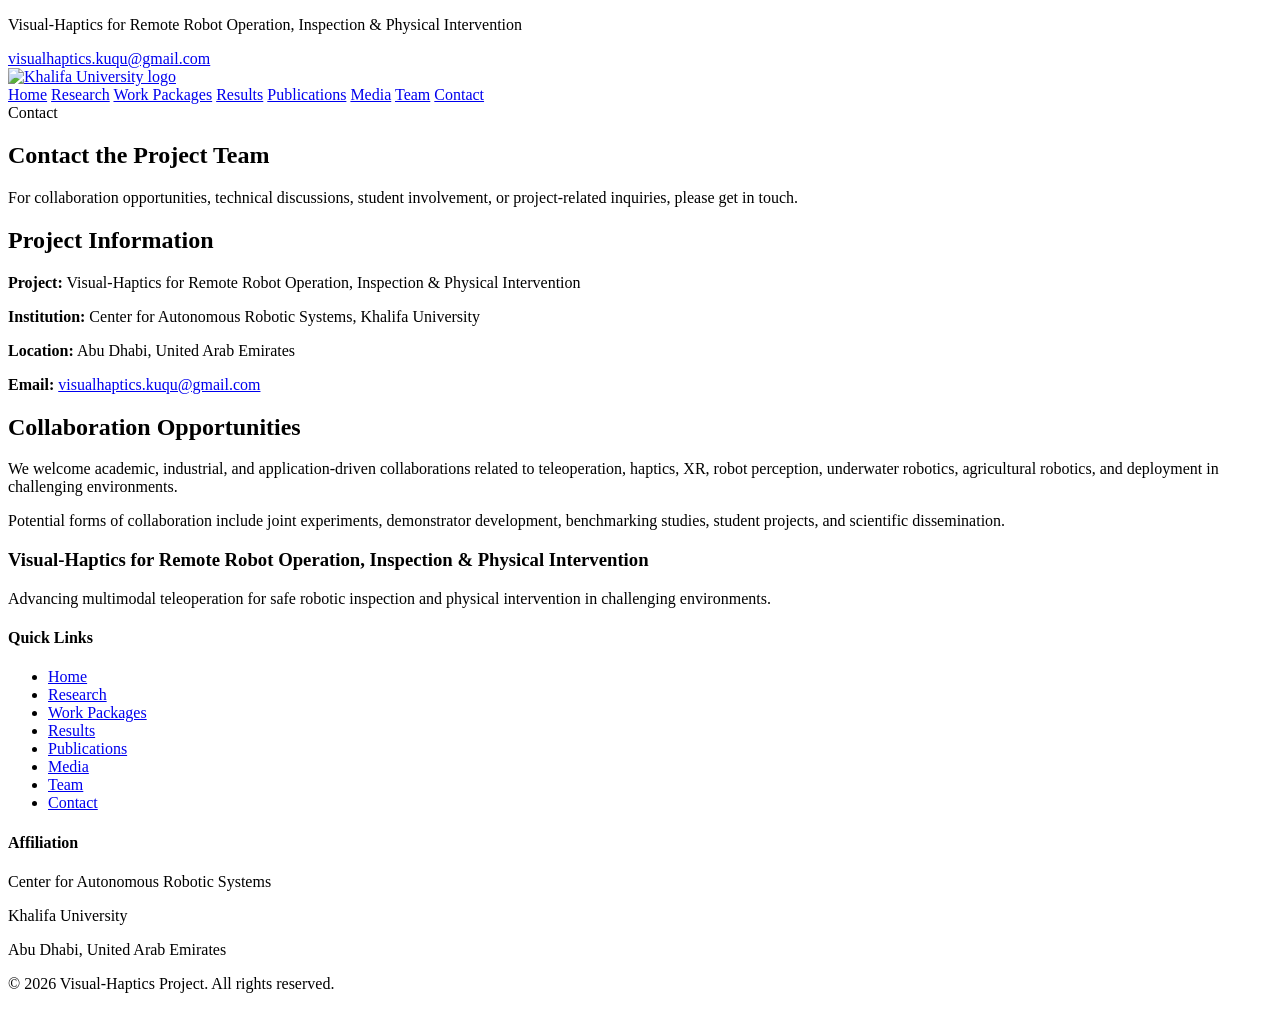
==== contact.html @ c6949c18 "Create contact.html" ====
<!DOCTYPE html>
<html lang="en">
<head>
  <meta charset="UTF-8" />
  <meta name="viewport" content="width=device-width, initial-scale=1.0" />
  <title>Visual-Haptics | Contact</title>
  <meta name="description" content="Contact information and collaboration opportunities for the Visual-Haptics project." />
  <link rel="preconnect" href="https://fonts.googleapis.com" />
  <link rel="preconnect" href="https://fonts.gstatic.com" crossorigin />
  <link href="https://fonts.googleapis.com/css2?family=Inter:wght@400;500;600;700;800&display=swap" rel="stylesheet" />
  <link rel="stylesheet" href="assets/css/styles.css" />
</head>
<body>
  <div class="topbar">
    <div class="container topbar-inner">
      <p>Visual-Haptics for Remote Robot Operation, Inspection &amp; Physical Intervention</p>
      <a href="mailto:visualhaptics.kuqu@gmail.com">visualhaptics.kuqu@gmail.com</a>
    </div>
  </div>

  <header class="site-header">
    <div class="container header-inner">
      <a href="index.html" class="brand">
        <img src="assets/img/logos/kuqu_logo.png" alt="Khalifa University logo" />
      </a>

      <nav class="site-nav">
        <a href="index.html">Home</a>
        <a href="research.html">Research</a>
        <a href="work_packages.html">Work Packages</a>
        <a href="results.html">Results</a>
        <a href="publications.html">Publications</a>
        <a href="media.html">Media</a>
        <a href="team.html">Team</a>
        <a href="contact.html" class="active">Contact</a>
      </nav>
    </div>
  </header>

  <main>
    <section class="page-hero">
      <div class="container narrow">
        <span class="eyebrow">Contact</span>
        <h1>Contact the Project Team</h1>
        <p class="lead">
          For collaboration opportunities, technical discussions, student involvement, or project-related inquiries, please get in touch.
        </p>
      </div>
    </section>

    <section class="section">
      <div class="container">
        <div class="grid grid-2">
          <article class="card">
            <h2>Project Information</h2>
            <p><strong>Project:</strong> Visual-Haptics for Remote Robot Operation, Inspection &amp; Physical Intervention</p>
            <p><strong>Institution:</strong> Center for Autonomous Robotic Systems, Khalifa University</p>
            <p><strong>Location:</strong> Abu Dhabi, United Arab Emirates</p>
            <p><strong>Email:</strong> <a href="mailto:visualhaptics.kuqu@gmail.com">visualhaptics.kuqu@gmail.com</a></p>
          </article>

          <article class="card">
            <h2>Collaboration Opportunities</h2>
            <p>
              We welcome academic, industrial, and application-driven collaborations related to teleoperation, haptics, XR, robot perception, underwater robotics, agricultural robotics, and deployment in challenging environments.
            </p>
            <p>
              Potential forms of collaboration include joint experiments, demonstrator development, benchmarking studies, student projects, and scientific dissemination.
            </p>
          </article>
        </div>
      </div>
    </section>
  </main>

  <footer class="site-footer">
    <div class="container footer-grid">
      <div>
        <h3>Visual-Haptics for Remote Robot Operation, Inspection & Physical Intervention</h3>
        <p>Advancing multimodal teleoperation for safe robotic inspection and physical intervention in challenging environments.</p>
      </div>
      <div>
        <h4>Quick Links</h4>
        <ul class="footer-links">
          <li><a href="index.html">Home</a></li>
          <li><a href="research.html">Research</a></li>
          <li><a href="work_packages.html">Work Packages</a></li>
          <li><a href="results.html">Results</a></li>
          <li><a href="publications.html">Publications</a></li>
          <li><a href="media.html">Media</a></li>
          <li><a href="team.html">Team</a></li>
          <li><a href="contact.html">Contact</a></li>
        </ul>
      </div>
      <div>
        <h4>Affiliation</h4>
        <p>Center for Autonomous Robotic Systems</p>
        <p>Khalifa University</p>
        <p>Abu Dhabi, United Arab Emirates</p>
      </div>
    </div>
    <div class="container footer-bottom">
      <p>© 2026 Visual-Haptics Project. All rights reserved.</p>
    </div>
  </footer>

  <script src="assets/js/main.js"></script>
</body>
</html>
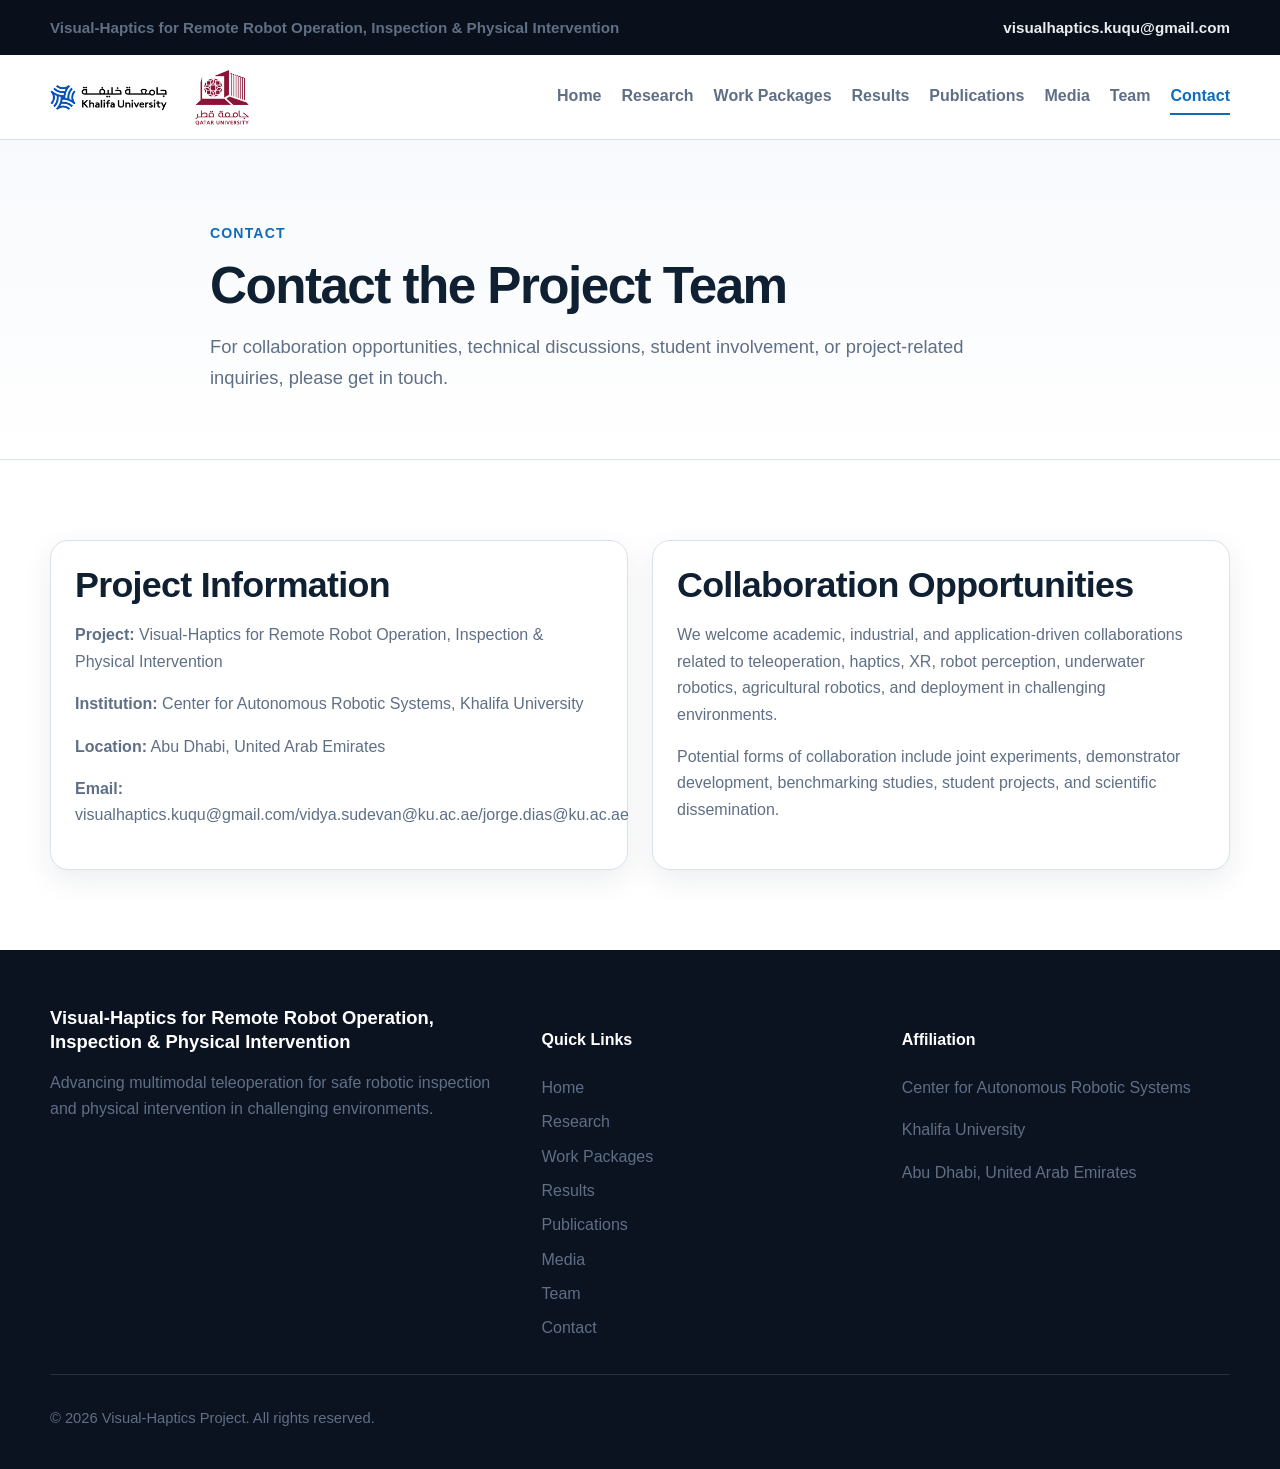
==== commit a6018de6: "Update contact.html" ====
--- a/contact.html
+++ b/contact.html
@@ -56,7 +56,7 @@
             <p><strong>Project:</strong> Visual-Haptics for Remote Robot Operation, Inspection &amp; Physical Intervention</p>
             <p><strong>Institution:</strong> Center for Autonomous Robotic Systems, Khalifa University</p>
             <p><strong>Location:</strong> Abu Dhabi, United Arab Emirates</p>
-            <p><strong>Email:</strong> <a href="mailto:visualhaptics.kuqu@gmail.com">visualhaptics.kuqu@gmail.com</a></p>
+            <p><strong>Email:</strong> <a href="mailto:visualhaptics.kuqu@gmail.com">visualhaptics.kuqu@gmail.com/vidya.sudevan@ku.ac.ae/jorge.dias@ku.ac.ae</a></p>
           </article>
 
           <article class="card">
--- a/assets/css/styles.css
+++ b/assets/css/styles.css
@@ -0,0 +1,515 @@
+:root {
+  --bg: #0b1220;
+  --bg-soft: #101a2d;
+  --surface: #ffffff;
+  --surface-soft: #f5f7fb;
+  --text: #102033;
+  --text-light: #5f6f85;
+  --white: #ffffff;
+  --line: #d9e1ec;
+  --primary: #0f6cbd;
+  --primary-dark: #0a4e8d;
+  --accent: #1aa7a1;
+  --shadow: 0 10px 30px rgba(16, 32, 51, 0.08);
+  --radius: 18px;
+  --container: 1180px;
+}
+
+* {
+  box-sizing: border-box;
+}
+
+html {
+  scroll-behavior: smooth;
+}
+
+body {
+  margin: 0;
+  font-family: "Inter", sans-serif;
+  color: var(--text);
+  background: var(--surface);
+  line-height: 1.65;
+}
+
+img {
+  max-width: 100%;
+  display: block;
+}
+
+a {
+  color: inherit;
+  text-decoration: none;
+}
+
+.container {
+  width: min(var(--container), calc(100% - 2rem));
+  margin: 0 auto;
+}
+
+.narrow {
+  width: min(860px, 100%);
+}
+
+.topbar {
+  background: #09101c;
+  color: rgba(255, 255, 255, 0.92);
+  font-size: 0.95rem;
+  font-weight: 700;
+}
+
+.topbar-inner {
+  min-height: 48px;
+  display: flex;
+  align-items: center;
+  justify-content: space-between;
+  gap: 1rem;
+}
+
+.site-header {
+  position: sticky;
+  top: 0;
+  z-index: 20;
+  background: rgba(255, 255, 255, 0.96);
+  border-bottom: 1px solid var(--line);
+  backdrop-filter: blur(10px);
+}
+
+.header-inner {
+  min-height: 84px;
+  display: flex;
+  align-items: center;
+  justify-content: space-between;
+  gap: 1.5rem;
+}
+
+.brand {
+  display: flex;
+  align-items: center;
+  gap: 1rem;
+}
+
+.brand img {
+  width: 200px;
+  height: auto;
+  object-fit: contain;
+}
+
+.site-nav {
+  display: flex;
+  gap: 1.25rem;
+  flex-wrap: wrap;
+}
+
+.site-nav a {
+  font-weight: 600;
+  color: var(--text-light);
+  padding: 0.2rem 0;
+  border-bottom: 2px solid transparent;
+}
+
+.site-nav a:hover,
+.site-nav a.active {
+  color: var(--primary);
+  border-color: var(--primary);
+}
+
+.hero {
+  position: relative;
+  background:
+    linear-gradient(135deg, rgba(7, 16, 30, 0.9), rgba(10, 25, 48, 0.68)),
+    url("../img/hero/hero-bg.jpg") center/cover no-repeat;
+  color: var(--white);
+  overflow: hidden;
+}
+
+.hero-home {
+  min-height: 78vh;
+  display: flex;
+  align-items: center;
+}
+
+.hero-figure {
+  margin-top: 1.5rem;
+  padding-top: 1.25rem;
+  border-top: 1px solid rgba(255, 255, 255, 0.14);
+}
+
+.hero-grid {
+  position: relative;
+  z-index: 1;
+  display: grid;
+  grid-template-columns: 1.5fr 0.8fr;
+  gap: 2rem;
+  padding: 5rem 0;
+}
+
+.hero h1,
+.page-hero h1 {
+  margin: 0 0 1rem;
+  line-height: 1.08;
+  font-size: clamp(2.2rem, 4vw, 4.5rem);
+  font-weight: 800;
+  letter-spacing: -0.03em;
+}
+
+.hero-subtitle {
+  font-size: 1.15rem;
+  color: rgba(255, 255, 255, 0.88);
+  max-width: 800px;
+}
+
+.lead {
+  font-size: 1.15rem;
+  color: var(--text-light);
+  max-width: 800px;
+}
+
+.hero-text {
+  color: rgba(255, 255, 255, 0.82);
+  max-width: 760px;
+}
+
+.hero-badge-group,
+.button-row {
+  display: flex;
+  flex-wrap: wrap;
+  gap: 0.85rem;
+}
+
+.hero-badge-group {
+  margin-bottom: 1.25rem;
+}
+
+.badge {
+  display: inline-flex;
+  padding: 0.55rem 0.9rem;
+  border-radius: 999px;
+  background: rgba(255, 255, 255, 0.14);
+  border: 1px solid rgba(255, 255, 255, 0.18);
+  font-size: 0.92rem;
+  font-weight: 600;
+}
+
+.page-hero {
+  padding: 5rem 0 3rem;
+  background: linear-gradient(180deg, #f7f9fc 0%, #ffffff 100%);
+  border-bottom: 1px solid var(--line);
+}
+
+.university-heading {
+  display: flex;
+  align-items: center;
+  gap: 12px;
+  margin-bottom: 16px;
+}
+
+.university-heading h3 {
+  margin: 0;
+}
+
+.university-logo {
+  width: 50px;
+  height: 50px;
+  object-fit: contain;
+}
+
+.team-member {
+  display: grid;
+  grid-template-columns: 140px 1fr;
+  gap: 20px;
+  padding: 20px;
+  align-items: start;
+}
+
+.team-photo {
+  width: 140px;
+  height: 140px;
+  object-fit: cover;
+  border-radius: 10px;
+}
+
+.team-main h4 {
+  margin: 0 0 10px;
+}
+
+.team-main p {
+  margin: 0;
+}
+
+.team-bio-wrapper {
+  grid-column: 1 / -1;
+  margin-top: 4px;
+}
+
+.team-bio {
+  line-height: 1.7;
+  text-align: justify;
+  overflow: hidden;
+  transition: max-height 0.3s ease;
+}
+
+.team-bio.collapsed {
+  max-height: 7.5em; /* about 4-5 lines depending on font */
+}
+
+.team-bio p {
+  margin: 0 0 12px;
+}
+
+.team-bio p:last-child {
+  margin-bottom: 0;
+}
+
+.read-more-btn {
+  margin-top: 10px;
+  padding: 0;
+  border: none;
+  background: none;
+  color: inherit;
+  font: inherit;
+  font-weight: 600;
+  cursor: pointer;
+  text-decoration: underline;
+}
+
+.team-member h4 a {
+  color: inherit;
+  text-decoration: none;
+}
+
+.team-member h4 a:hover {
+  text-decoration: underline;
+}
+
+.section {
+  padding: 5rem 0;
+}
+
+.section-alt {
+  background: var(--surface-soft);
+}
+
+.section-heading {
+  margin-bottom: 2rem;
+}
+
+.section-heading.center,
+.center-text,
+.center-row {
+  text-align: center;
+  justify-content: center;
+}
+
+.eyebrow {
+  display: inline-block;
+  margin-bottom: 0.8rem;
+  color: var(--primary);
+  font-size: 0.88rem;
+  font-weight: 700;
+  text-transform: uppercase;
+  letter-spacing: 0.08em;
+}
+
+h2 {
+  margin: 0 0 1rem;
+  font-size: clamp(1.7rem, 2.8vw, 2.8rem);
+  line-height: 1.15;
+  letter-spacing: -0.02em;
+}
+
+h3 {
+  margin-top: 0;
+  margin-bottom: 0.8rem;
+  font-size: 1.15rem;
+  line-height: 1.3;
+}
+
+p,
+li {
+  color: var(--text-light);
+}
+
+.grid {
+  display: grid;
+  gap: 1.5rem;
+}
+
+.grid-2 {
+  grid-template-columns: repeat(2, minmax(0, 1fr));
+}
+
+.grid-3 {
+  grid-template-columns: repeat(3, minmax(0, 1fr));
+}
+
+.grid-4 {
+  grid-template-columns: repeat(4, minmax(0, 1fr));
+}
+
+.card,
+.stat-card {
+  background: var(--surface);
+  border: 1px solid var(--line);
+  border-radius: var(--radius);
+  padding: 1.5rem;
+  box-shadow: var(--shadow);
+}
+
+.glass {
+  background: rgba(255, 255, 255, 0.08);
+  border-color: rgba(255, 255, 255, 0.14);
+  box-shadow: none;
+}
+
+.glass h3,
+.glass li {
+  color: var(--white);
+}
+
+.feature-list {
+  margin: 0;
+  padding-left: 1.2rem;
+}
+
+.btn {
+  display: inline-flex;
+  align-items: center;
+  justify-content: center;
+  min-height: 46px;
+  padding: 0.8rem 1.2rem;
+  border-radius: 12px;
+  font-weight: 700;
+  transition: 0.2s ease;
+}
+
+.btn-primary {
+  background: var(--primary);
+  color: var(--white);
+}
+
+.btn-primary:hover {
+  background: var(--primary-dark);
+}
+
+.btn-secondary {
+  background: var(--white);
+  color: var(--text);
+  border: 1px solid var(--line);
+}
+
+.btn-secondary:hover {
+  border-color: var(--primary);
+  color: var(--primary);
+}
+
+.media-card {
+  padding: 0;
+  overflow: hidden;
+}
+
+.media-card img {
+  width: 100%;
+  height: 230px;
+  object-fit: cover;
+}
+
+.card-body {
+  padding: 1.4rem;
+}
+
+.stat-card h3 {
+  font-size: 1.2rem;
+  color: var(--text);
+}
+
+.wp-card {
+  padding: 2rem;
+}
+
+.wp-tag,
+.pub-type {
+  display: inline-block;
+  margin-bottom: 1rem;
+  padding: 0.4rem 0.75rem;
+  border-radius: 999px;
+  background: #e9f2fb;
+  color: var(--primary);
+  font-size: 0.84rem;
+  font-weight: 700;
+}
+
+.wp-subtitle,
+.pub-meta {
+  color: var(--text-light);
+  font-weight: 600;
+}
+
+.site-footer {
+  background: #0b1220;
+  color: rgba(255, 255, 255, 0.82);
+  padding-top: 3.5rem;
+}
+
+.site-footer h3,
+.site-footer h4 {
+  color: var(--white);
+}
+
+.footer-grid {
+  display: grid;
+  grid-template-columns: 1.4fr 1fr 1fr;
+  gap: 2rem;
+  padding-bottom: 2rem;
+}
+
+.footer-links {
+  list-style: none;
+  padding: 0;
+  margin: 0;
+}
+
+.footer-links li + li {
+  margin-top: 0.5rem;
+}
+
+.footer-bottom {
+  border-top: 1px solid rgba(255, 255, 255, 0.12);
+  padding: 1rem 0 1.5rem;
+  font-size: 0.92rem;
+}
+
+@media (max-width: 980px) {
+  .hero-grid,
+  .grid-2,
+  .grid-3,
+  .grid-4,
+  .footer-grid {
+    grid-template-columns: 1fr;
+  }
+
+  .header-inner {
+    flex-direction: column;
+    align-items: flex-start;
+    padding: 1rem 0;
+  }
+
+  .site-nav {
+    width: 100%;
+  }
+}
+
+@media (max-width: 640px) {
+  .topbar-inner {
+    flex-direction: column;
+    align-items: flex-start;
+    padding: 0.75rem 0;
+  }
+
+  .hero-home {
+    min-height: auto;
+  }
+
+  .hero-grid {
+    padding: 4rem 0;
+  }
+}
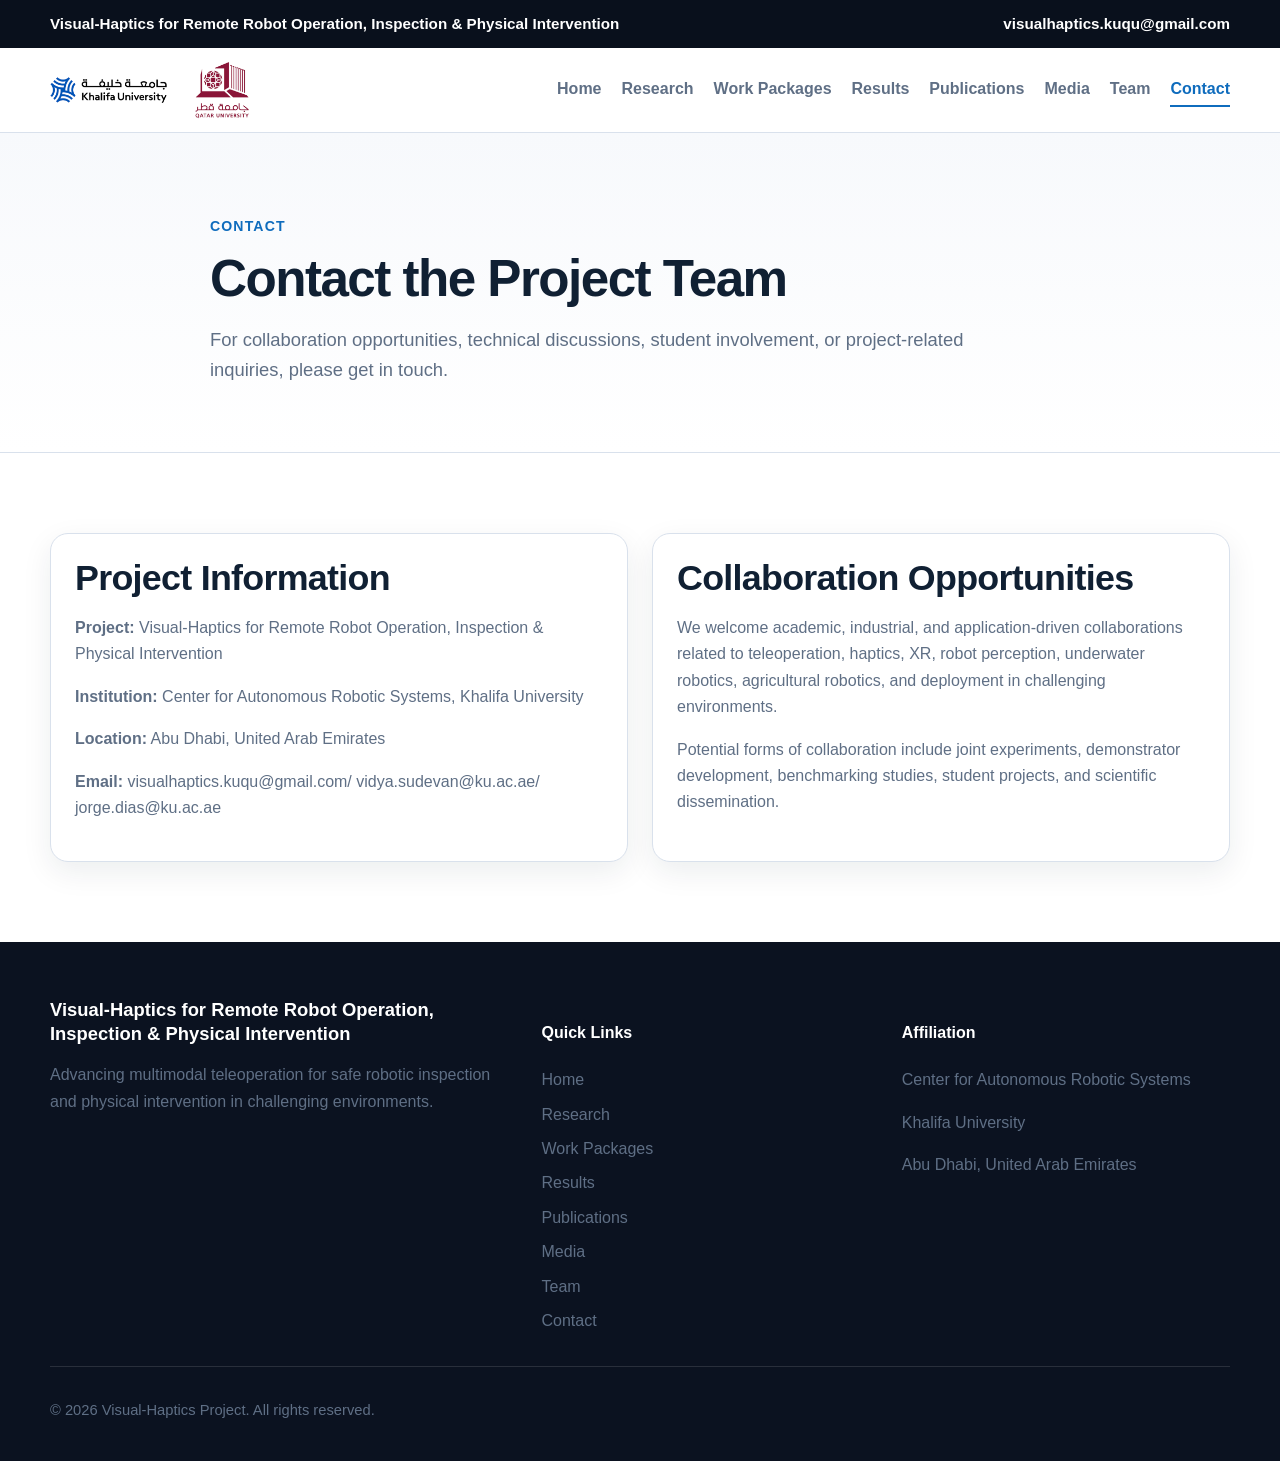
==== commit b2fb5e26: "Update contact.html" ====
--- a/contact.html
+++ b/contact.html
@@ -56,7 +56,7 @@
             <p><strong>Project:</strong> Visual-Haptics for Remote Robot Operation, Inspection &amp; Physical Intervention</p>
             <p><strong>Institution:</strong> Center for Autonomous Robotic Systems, Khalifa University</p>
             <p><strong>Location:</strong> Abu Dhabi, United Arab Emirates</p>
-            <p><strong>Email:</strong> <a href="mailto:visualhaptics.kuqu@gmail.com">visualhaptics.kuqu@gmail.com/vidya.sudevan@ku.ac.ae/jorge.dias@ku.ac.ae</a></p>
+            <p><strong>Email:</strong> <a href="mailto:visualhaptics.kuqu@gmail.com">visualhaptics.kuqu@gmail.com/ vidya.sudevan@ku.ac.ae/ jorge.dias@ku.ac.ae</a></p>
           </article>
 
           <article class="card">
--- a/assets/css/styles.css
+++ b/assets/css/styles.css
@@ -52,9 +52,15 @@
 
 .topbar {
   background: #09101c;
-  color: rgba(255, 255, 255, 0.92);
+  color: #ffffff;
   font-size: 0.95rem;
   font-weight: 700;
+}
+
+.topbar p,
+.topbar a {
+  color: #ffffff;
+  margin: 0;
 }
 
 .topbar-inner {
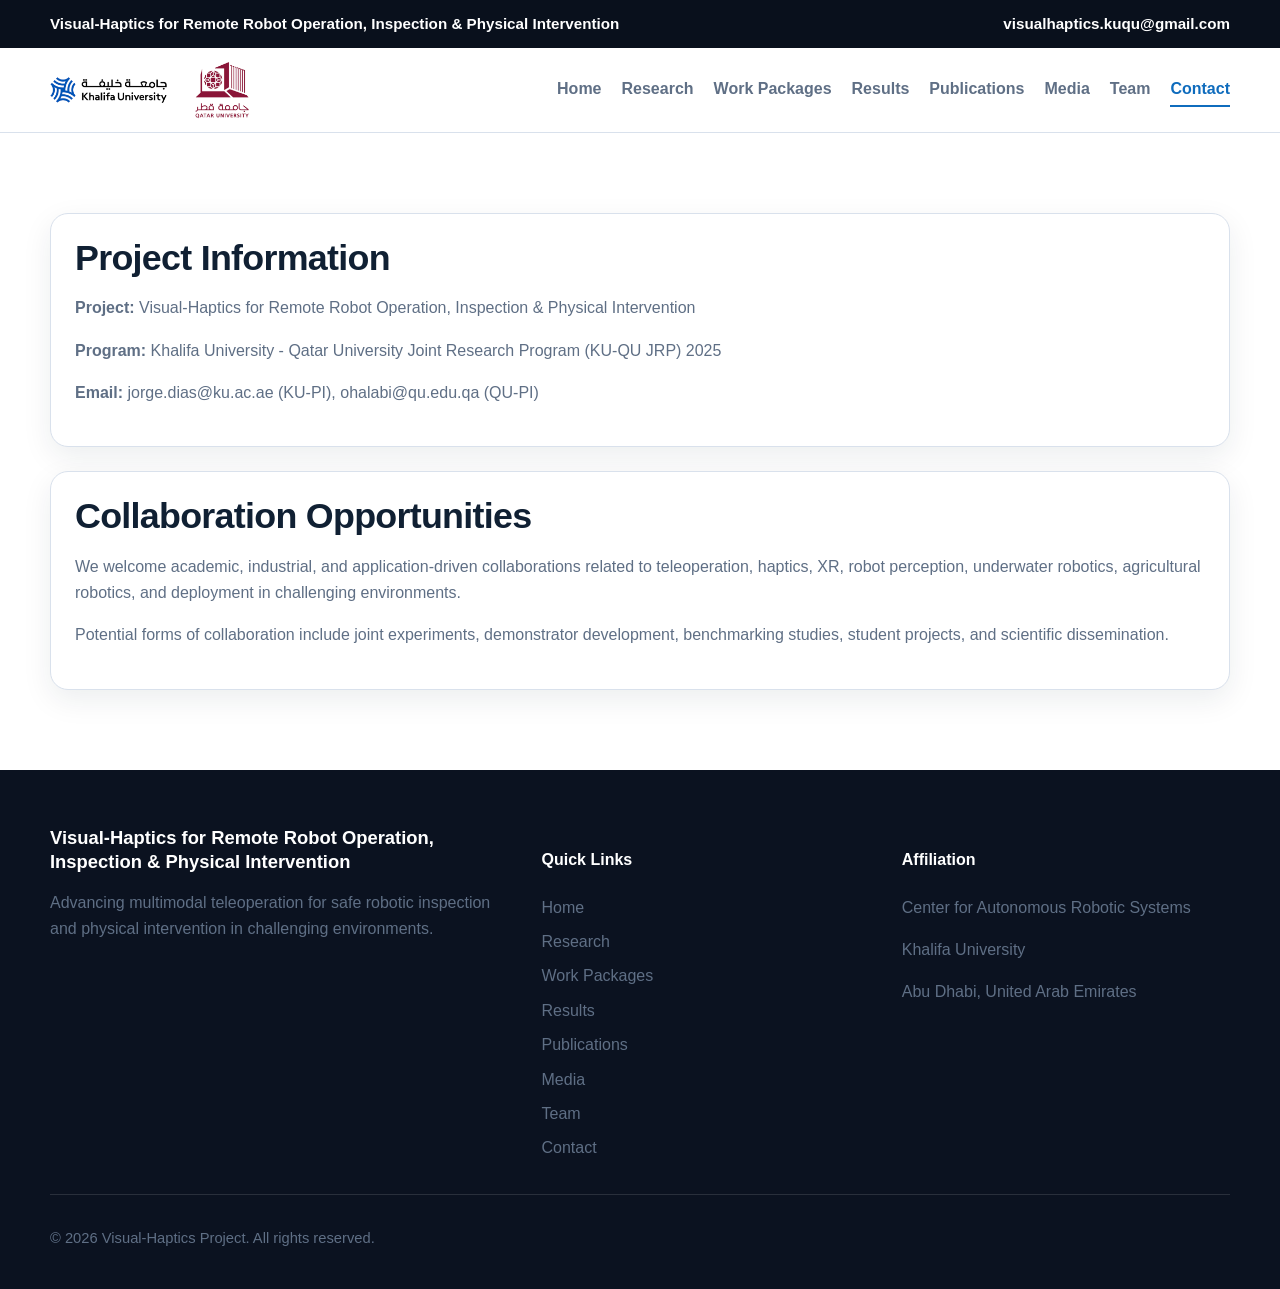
==== commit b87f0b33: "Update contact.html" ====
--- a/contact.html
+++ b/contact.html
@@ -38,25 +38,17 @@
   </header>
 
   <main>
-    <section class="page-hero">
-      <div class="container narrow">
-        <span class="eyebrow">Contact</span>
-        <h1>Contact the Project Team</h1>
-        <p class="lead">
-          For collaboration opportunities, technical discussions, student involvement, or project-related inquiries, please get in touch.
-        </p>
-      </div>
-    </section>
-
     <section class="section">
       <div class="container">
-        <div class="grid grid-2">
+        <div class="grid">
           <article class="card">
             <h2>Project Information</h2>
             <p><strong>Project:</strong> Visual-Haptics for Remote Robot Operation, Inspection &amp; Physical Intervention</p>
-            <p><strong>Institution:</strong> Center for Autonomous Robotic Systems, Khalifa University</p>
-            <p><strong>Location:</strong> Abu Dhabi, United Arab Emirates</p>
-            <p><strong>Email:</strong> <a href="mailto:visualhaptics.kuqu@gmail.com">visualhaptics.kuqu@gmail.com/ vidya.sudevan@ku.ac.ae/ jorge.dias@ku.ac.ae</a></p>
+            <p><strong>Program:</strong> Khalifa University - Qatar University Joint Research Program (KU-QU JRP) 2025</p>
+            <p><strong>Email:</strong> 
+            <a href="mailto:jorge.dias@ku.ac.ae">jorge.dias@ku.ac.ae (KU-PI),</a>
+            <a href="mailto:ohalabi@qu.edu.qa">ohalabi@qu.edu.qa (QU-PI)</a>
+          </p>
           </article>
 
           <article class="card">
--- a/assets/css/styles.css
+++ b/assets/css/styles.css
@@ -202,6 +202,44 @@
   border-bottom: 1px solid var(--line);
 }
 
+.use-case-grid {
+  display: flex;
+  flex-direction: column;
+  gap: 32px;
+  margin-top: 20px;
+}
+
+.use-case-card {
+  display: flex;
+  flex-direction: column;
+  gap: 16px;
+}
+
+.use-case-text h4 {
+  margin: 0 0 10px 0;
+  font-size: 1.05rem;
+  font-weight: 700;
+  font-style: italic;
+  color: #ffffff;
+}
+
+.use-case-text p {
+  margin: 0;
+  font-size: 1.15rem;
+  line-height: 1.8;
+  color: rgba(200, 215, 235, 0.55);
+  max-width: 90%;
+}
+
+.use-case-image img {
+  display: block;
+  width: 100%;
+  max-width: 520px;
+  height: auto;
+  border-radius: 0;
+  object-fit: cover;
+}
+
 .university-heading {
   display: flex;
   align-items: center;
